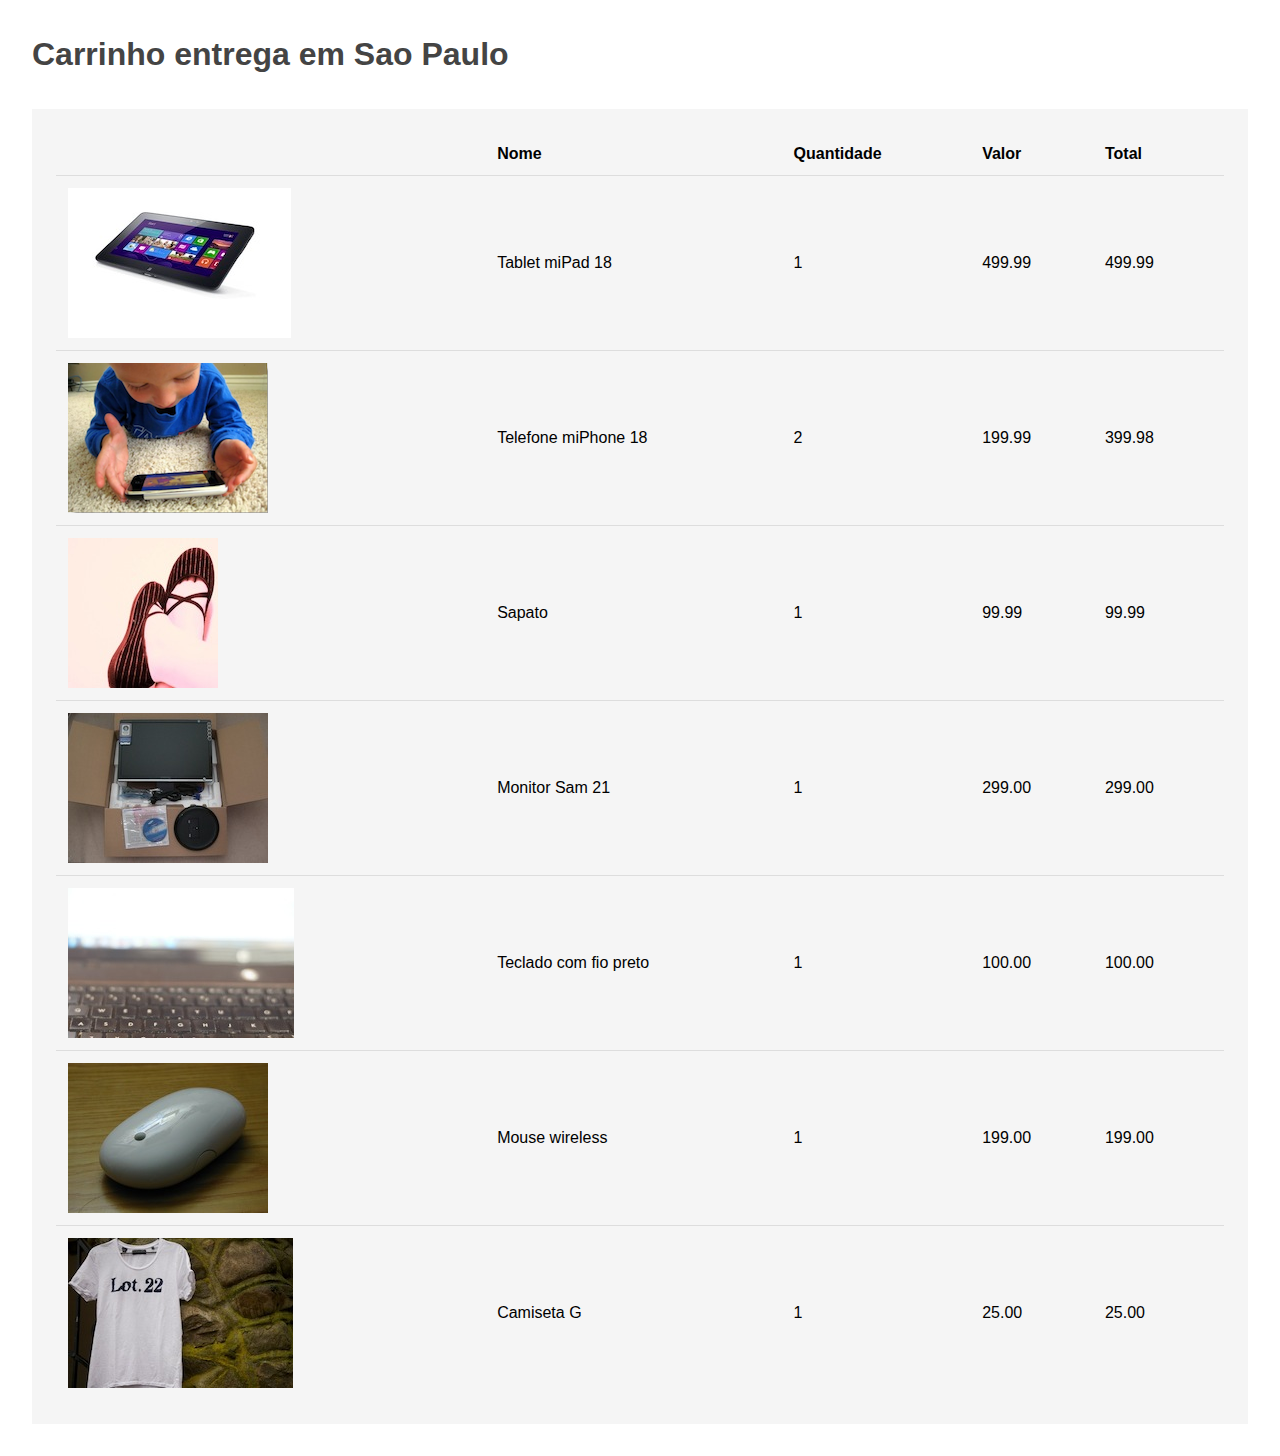
==== WebContent/curso-2-jquery/index.html @ e2479e5c "Termino do curso de introdução ao JQuery com criação e estilização de elementos dinamicamente, anima" ====
<html>
<head>
	<link rel="stylesheet" type="text/css" href="../css/carrinho.css">
</head>
<body>
	<div class="carrinho">
		<h2>Carrinho entrega em Sao Paulo</h2>
		<table>
			<thead>
				<tr>
					<td></td>
					<td>Nome</td>
					<td>Quantidade</td>
					<td>Valor</td>
					<td>Total</td>
				</tr>
			</thead>
			<tbody>
				<tr>
					<td><img src="../imagens/tablet.jpg"></td>
					<td>Tablet miPad 18</td>
					<td>1</td>
					<td>499.99</td>
					<td>499.99</td>
				</tr>
				<tr>
					<td><img src="../imagens/telefone.png"></td>
					<td>Telefone miPhone 18</td>
					<td>2</td>
					<td>199.99</td>
					<td>399.98</td>
				</tr>
				<tr>
					<td><img src="../imagens/sapato.jpg"></td>
					<td>Sapato</td>
					<td>1</td>
					<td>99.99</td>
					<td>99.99</td>
				</tr>
				<tr>
					<td><img src="../imagens/monitor.jpg"></td>
					<td>Monitor Sam 21</td>
					<td>1</td>
					<td>299.00</td>
					<td>299.00</td>
				</tr>
				<tr>
					<td><img src="../imagens/teclado.jpg"></td>
					<td>Teclado com fio preto </td>
					<td>1</td>
					<td>100.00</td>
					<td>100.00</td>
				</tr>
				<tr>
					<td><img src="../imagens/mouse.jpg"></td>
					<td>Mouse wireless</td>
					<td>1</td>
					<td>199.00</td>
					<td>199.00</td>
				</tr>
				<tr>
					<td><img src="../imagens/camiseta.jpg"></td>
					<td>Camiseta G</td>
					<td>1</td>
					<td>25.00</td>
					<td>25.00</td>
				</tr>
			</tbody>
		</table>
	
	</div>

</body>
</html>
---- WebContent/css/carrinho.css ----
* {
	font-size: 1em;
	margin: 0;
	padding: 0;
}

body {
	font-family: Arial;
	line-height: 1.4;
	margin: 2em;
}

h2 {
	color: #444;
	font-size: 2em;
	margin: 1em 0;
}

table {
	border-collapse: collapse;
	border-spacing: 0;

	background: #f5f5f5;
	border: 1.5em solid #f5f5f5;
	width: 100%;
}
thead {
	font-weight: bold;
}
th {
	padding: 0.75em;
	border-bottom: 2px solid #ddd;
	text-align: left;
}
td {
	padding: 0.75em;
	border-bottom: 1px solid #ddd;
}


.propaganda td {
	background: #9F0;
	padding: 1em 0.5em;
	text-align: center;

	color: #333;
	font-style: italic;
}

.remove-item {	
	background: #F30;
	border-radius: 2px;
	color: white;
	font-size: 0.7em;
	text-decoration: none;
	text-transform: uppercase;
	
	display: inline-block;
	padding: 0.5em;
}

input[type=button] {
	background: #F90;
	border: none;
	color: #333;
	text-transform: uppercase;

	box-shadow: 0 1px 3px #777;
	
	display: block;
	padding: 0.5em 1em;
	margin: 1em 0;

	-webkit-appearance: none;
}

.resumo {
	background: #555;
	color: white;
	padding: 1.5em;
	line-height: 2;
	margin: 2em 0;
}
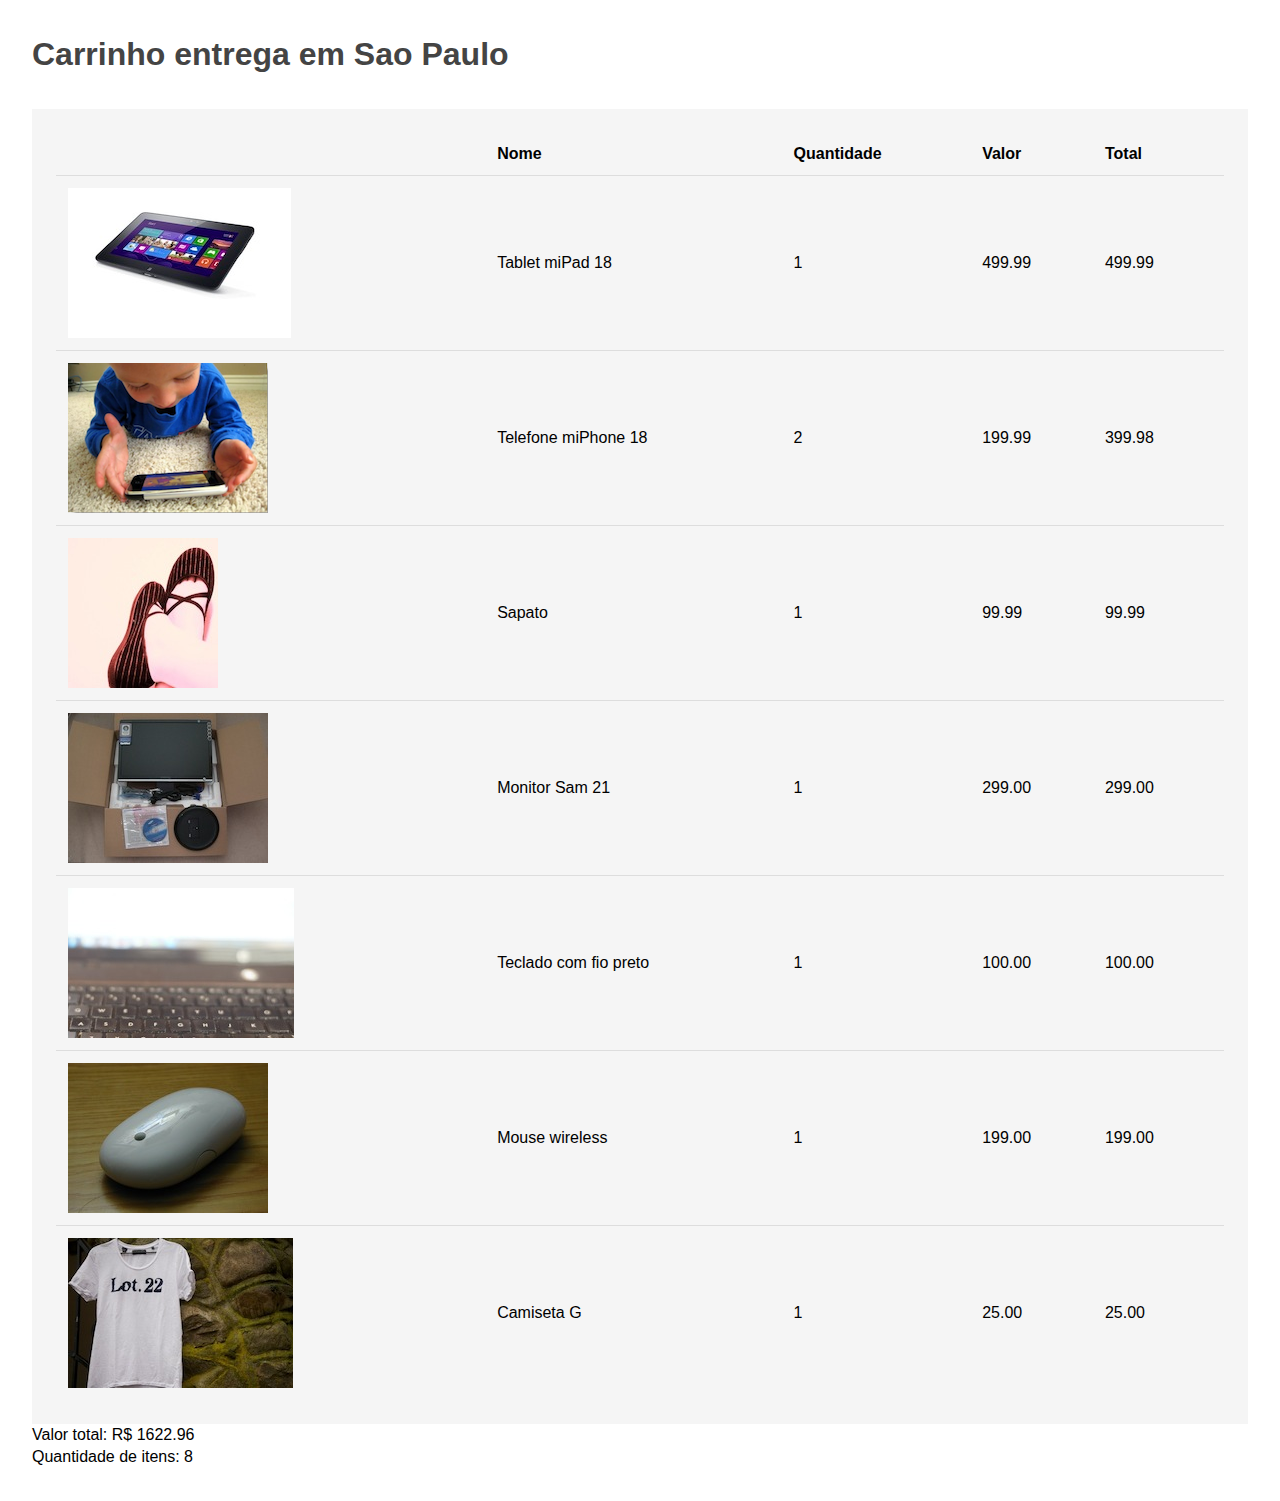
==== commit 42c60eaa: "Seleção e manipulação de elementos com JQuery" ====
--- a/WebContent/curso-2-jquery/index.html
+++ b/WebContent/curso-2-jquery/index.html
@@ -19,56 +19,66 @@
 				<tr>
 					<td><img src="../imagens/tablet.jpg"></td>
 					<td>Tablet miPad 18</td>
-					<td>1</td>
+					<td class="item-quantidade">1</td>
 					<td>499.99</td>
-					<td>499.99</td>
+					<td class="item-total">499.99</td>
 				</tr>
 				<tr>
 					<td><img src="../imagens/telefone.png"></td>
 					<td>Telefone miPhone 18</td>
-					<td>2</td>
+					<td class="item-quantidade">2</td>
 					<td>199.99</td>
-					<td>399.98</td>
+					<td class="item-total">399.98</td>
 				</tr>
 				<tr>
 					<td><img src="../imagens/sapato.jpg"></td>
 					<td>Sapato</td>
-					<td>1</td>
+					<td class="item-quantidade">1</td>
 					<td>99.99</td>
-					<td>99.99</td>
+					<td class="item-total">99.99</td>
 				</tr>
 				<tr>
 					<td><img src="../imagens/monitor.jpg"></td>
 					<td>Monitor Sam 21</td>
-					<td>1</td>
+					<td class="item-quantidade">1</td>
 					<td>299.00</td>
-					<td>299.00</td>
+					<td class="item-total">299.00</td>
 				</tr>
 				<tr>
 					<td><img src="../imagens/teclado.jpg"></td>
 					<td>Teclado com fio preto </td>
-					<td>1</td>
+					<td class="item-quantidade">1</td>
 					<td>100.00</td>
-					<td>100.00</td>
+					<td class="item-total">100.00</td>
 				</tr>
 				<tr>
 					<td><img src="../imagens/mouse.jpg"></td>
 					<td>Mouse wireless</td>
-					<td>1</td>
+					<td class="item-quantidade">1</td>
 					<td>199.00</td>
-					<td>199.00</td>
+					<td class="item-total">199.00</td>
 				</tr>
 				<tr>
 					<td><img src="../imagens/camiseta.jpg"></td>
 					<td>Camiseta G</td>
-					<td>1</td>
+					<td class="item-quantidade">1</td>
 					<td>25.00</td>
-					<td>25.00</td>
+					<td class="item-total">25.00</td>
 				</tr>
 			</tbody>
 		</table>
 	
 	</div>
+	
+	<div>
+		Valor total: R$ <span id="valor-total">0</span>
+		<br/>
+		Quantidade de itens: <span id="quantidade-itens">0</span>
+	</div>
+	
+	<!-- colocamos o js sempre no final da página para não travar o carregamento -->
+	<script src="../js/jquery-1.js"></script>
+	<script src="../js/index.js"></script>
 
 </body>
 </html>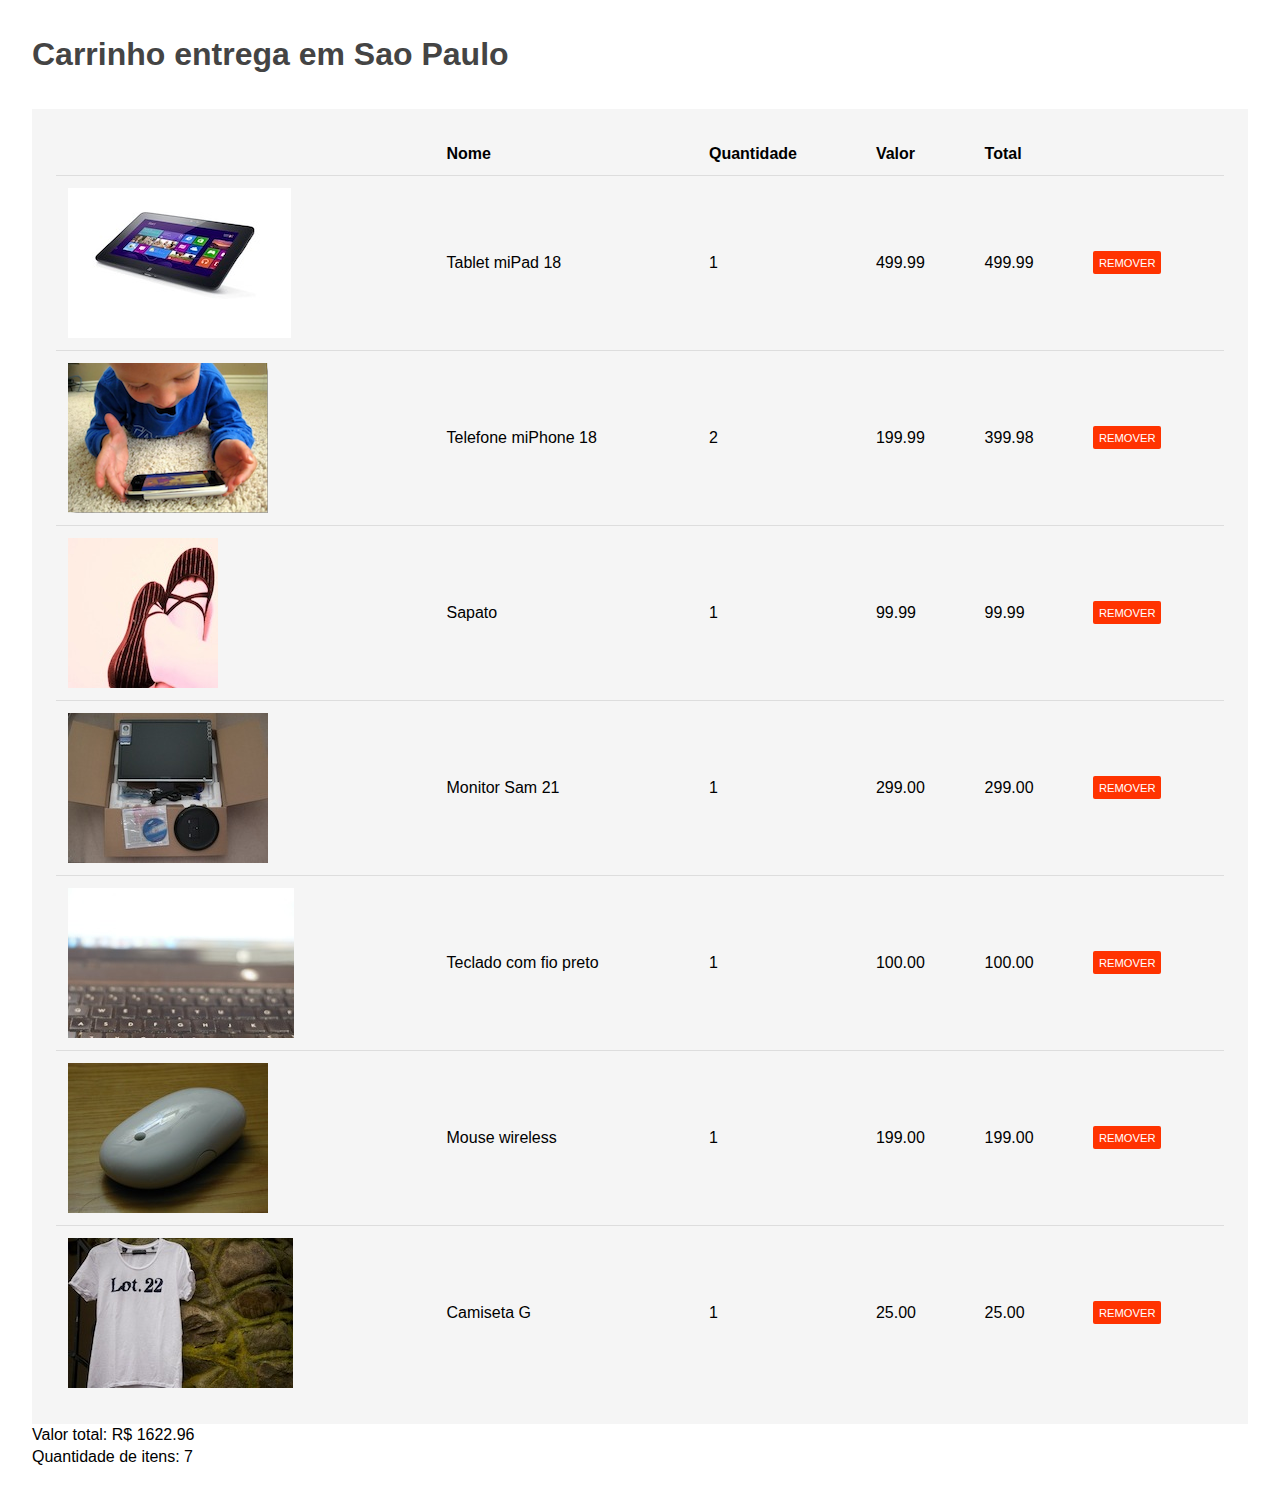
==== commit 63cefd19: "Removendo itens da tela e navegando por elementos com closest" ====
--- a/WebContent/curso-2-jquery/index.html
+++ b/WebContent/curso-2-jquery/index.html
@@ -13,6 +13,7 @@
 					<td>Quantidade</td>
 					<td>Valor</td>
 					<td>Total</td>
+					<td></td>
 				</tr>
 			</thead>
 			<tbody>
@@ -22,6 +23,7 @@
 					<td class="item-quantidade">1</td>
 					<td>499.99</td>
 					<td class="item-total">499.99</td>
+					<td><a class="remove-item" href="">Remover</a></td>
 				</tr>
 				<tr>
 					<td><img src="../imagens/telefone.png"></td>
@@ -29,6 +31,7 @@
 					<td class="item-quantidade">2</td>
 					<td>199.99</td>
 					<td class="item-total">399.98</td>
+					<td><a class="remove-item" href="">Remover</a></td>
 				</tr>
 				<tr>
 					<td><img src="../imagens/sapato.jpg"></td>
@@ -36,6 +39,7 @@
 					<td class="item-quantidade">1</td>
 					<td>99.99</td>
 					<td class="item-total">99.99</td>
+					<td><a class="remove-item" href="">Remover</a></td>
 				</tr>
 				<tr>
 					<td><img src="../imagens/monitor.jpg"></td>
@@ -43,6 +47,7 @@
 					<td class="item-quantidade">1</td>
 					<td>299.00</td>
 					<td class="item-total">299.00</td>
+					<td><a class="remove-item" href="">Remover</a></td>
 				</tr>
 				<tr>
 					<td><img src="../imagens/teclado.jpg"></td>
@@ -50,6 +55,7 @@
 					<td class="item-quantidade">1</td>
 					<td>100.00</td>
 					<td class="item-total">100.00</td>
+					<td><a class="remove-item" href="">Remover</a></td>
 				</tr>
 				<tr>
 					<td><img src="../imagens/mouse.jpg"></td>
@@ -57,6 +63,7 @@
 					<td class="item-quantidade">1</td>
 					<td>199.00</td>
 					<td class="item-total">199.00</td>
+					<td><a class="remove-item" href="">Remover</a></td>
 				</tr>
 				<tr>
 					<td><img src="../imagens/camiseta.jpg"></td>
@@ -64,6 +71,7 @@
 					<td class="item-quantidade">1</td>
 					<td>25.00</td>
 					<td class="item-total">25.00</td>
+					<td><a class="remove-item" href="">Remover</a></td>
 				</tr>
 			</tbody>
 		</table>
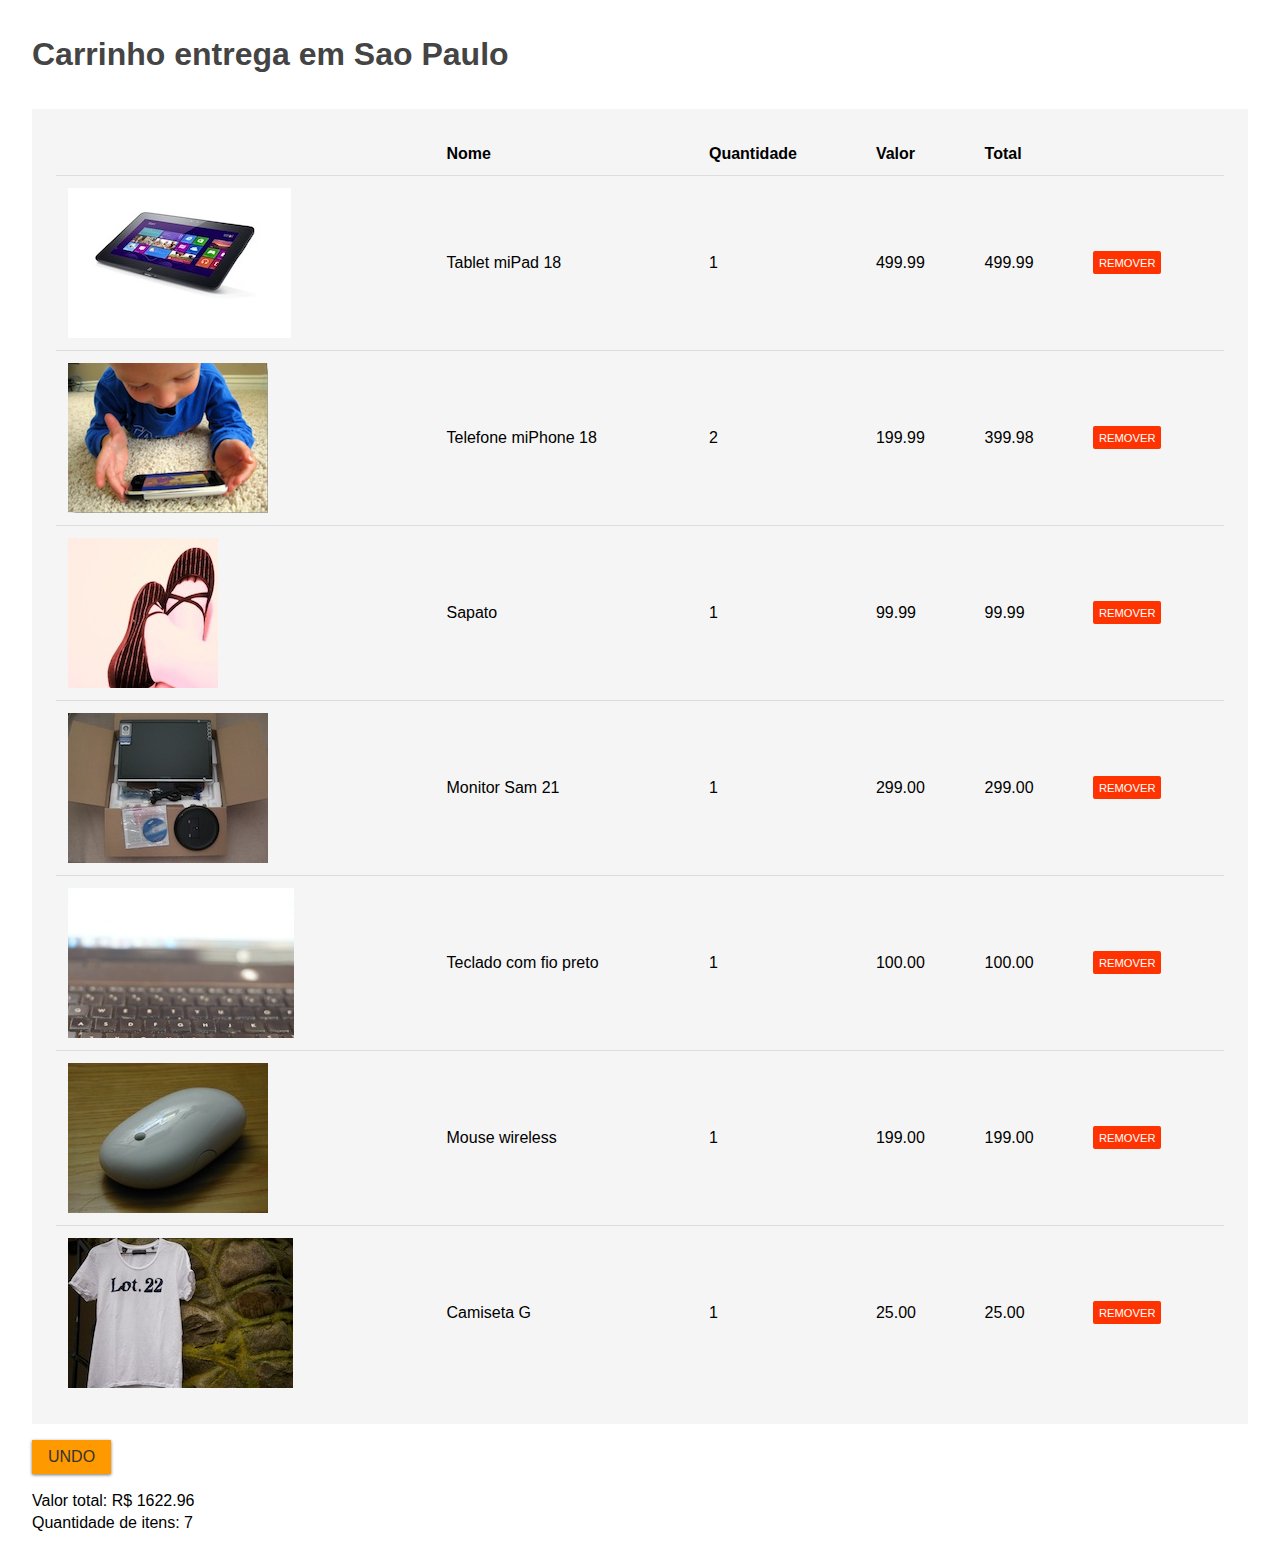
==== commit ef128e4c: "Utilizando extensões do CSS e seletores do JQuery" ====
--- a/WebContent/curso-2-jquery/index.html
+++ b/WebContent/curso-2-jquery/index.html
@@ -79,6 +79,10 @@
 	</div>
 	
 	<div>
+		<input id="undo" type="button" value="Undo">
+	</div>
+	
+	<div>
 		Valor total: R$ <span id="valor-total">0</span>
 		<br/>
 		Quantidade de itens: <span id="quantidade-itens">0</span>
--- a/WebContent/css/carrinho.css
+++ b/WebContent/css/carrinho.css
@@ -35,6 +35,10 @@
 td {
 	padding: 0.75em;
 	border-bottom: 1px solid #ddd;
+}
+
+.recuperado {
+	background: #FE0;
 }
 
 
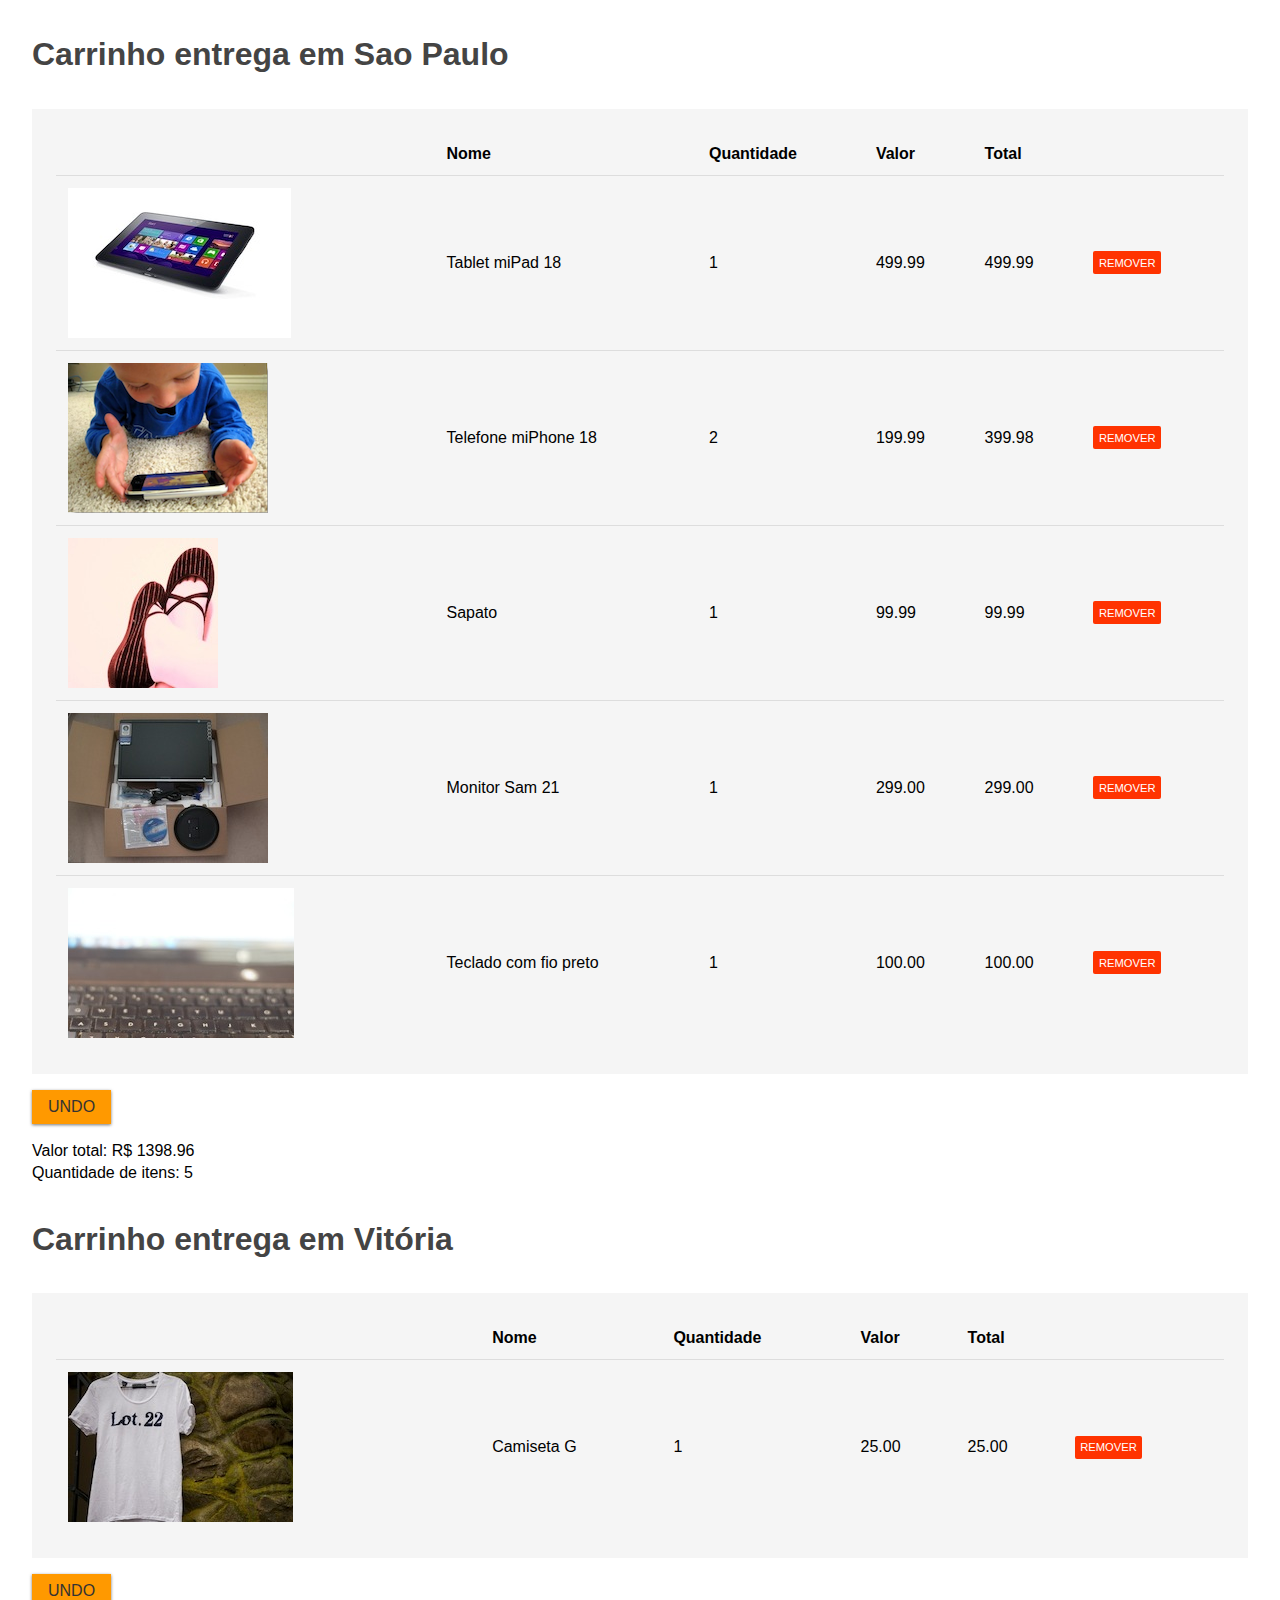
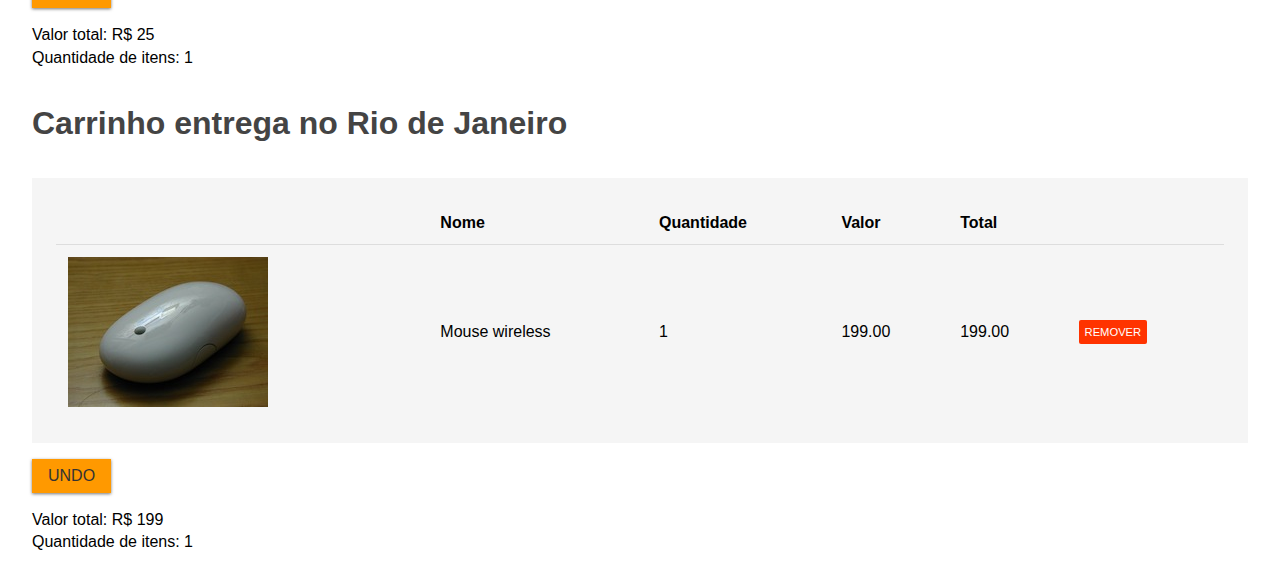
==== commit a7a401e7: "Atualizando o carrinho.js e o index.html para podermos trabalhar com mais de um carrinho na mesma pá" ====
--- a/WebContent/curso-2-jquery/index.html
+++ b/WebContent/curso-2-jquery/index.html
@@ -1,5 +1,6 @@
 <html>
 <head>
+	<meta charset="UTF-8">
 	<link rel="stylesheet" type="text/css" href="../css/carrinho.css">
 </head>
 <body>
@@ -57,14 +58,37 @@
 					<td class="item-total">100.00</td>
 					<td><a class="remove-item" href="">Remover</a></td>
 				</tr>
+			</tbody>
+		</table>
+	
+		<div>
+			<input class="undo" type="button" value="Undo">
+		</div>
+		
+		<div>
+			Valor total: R$ <span class="valor-total">0</span>
+			<br/>
+			Quantidade de itens: <span class="quantidade-itens">0</span>
+		</div>
+	
+	</div>
+	
+	<!-- Carrinho 2 -->
+	
+	<div class="carrinho">
+		<h2>Carrinho entrega em Vitória</h2>
+		<table>
+			<thead>
 				<tr>
-					<td><img src="../imagens/mouse.jpg"></td>
-					<td>Mouse wireless</td>
-					<td class="item-quantidade">1</td>
-					<td>199.00</td>
-					<td class="item-total">199.00</td>
-					<td><a class="remove-item" href="">Remover</a></td>
+					<td></td>
+					<td>Nome</td>
+					<td>Quantidade</td>
+					<td>Valor</td>
+					<td>Total</td>
+					<td></td>
 				</tr>
+			</thead>
+			<tbody>
 				<tr>
 					<td><img src="../imagens/camiseta.jpg"></td>
 					<td>Camiseta G</td>
@@ -76,21 +100,60 @@
 			</tbody>
 		</table>
 	
+		<div>
+			<input class="undo" type="button" value="Undo">
+		</div>
+		
+		<div>
+			Valor total: R$ <span class="valor-total">0</span>
+			<br/>
+			Quantidade de itens: <span class="quantidade-itens">0</span>
+		</div>
+	
 	</div>
 	
-	<div>
-		<input id="undo" type="button" value="Undo">
-	</div>
+	<!-- Carrinho 3 -->
 	
-	<div>
-		Valor total: R$ <span id="valor-total">0</span>
-		<br/>
-		Quantidade de itens: <span id="quantidade-itens">0</span>
+	<div class="carrinho">
+		<h2>Carrinho entrega no Rio de Janeiro</h2>
+		<table>
+			<thead>
+				<tr>
+					<td></td>
+					<td>Nome</td>
+					<td>Quantidade</td>
+					<td>Valor</td>
+					<td>Total</td>
+					<td></td>
+				</tr>
+			</thead>
+			<tbody>
+				<tr>
+					<td><img src="../imagens/mouse.jpg"></td>
+					<td>Mouse wireless</td>
+					<td class="item-quantidade">1</td>
+					<td>199.00</td>
+					<td class="item-total">199.00</td>
+					<td><a class="remove-item" href="">Remover</a></td>
+				</tr>
+			</tbody>
+		</table>
+	
+		<div>
+			<input class="undo" type="button" value="Undo">
+		</div>
+		
+		<div>
+			Valor total: R$ <span class="valor-total">0</span>
+			<br/>
+			Quantidade de itens: <span class="quantidade-itens">0</span>
+		</div>
+	
 	</div>
 	
 	<!-- colocamos o js sempre no final da página para não travar o carregamento -->
 	<script src="../js/jquery-1.js"></script>
-	<script src="../js/index.js"></script>
+	<script src="../js/carrinho.js"></script>
 
 </body>
 </html>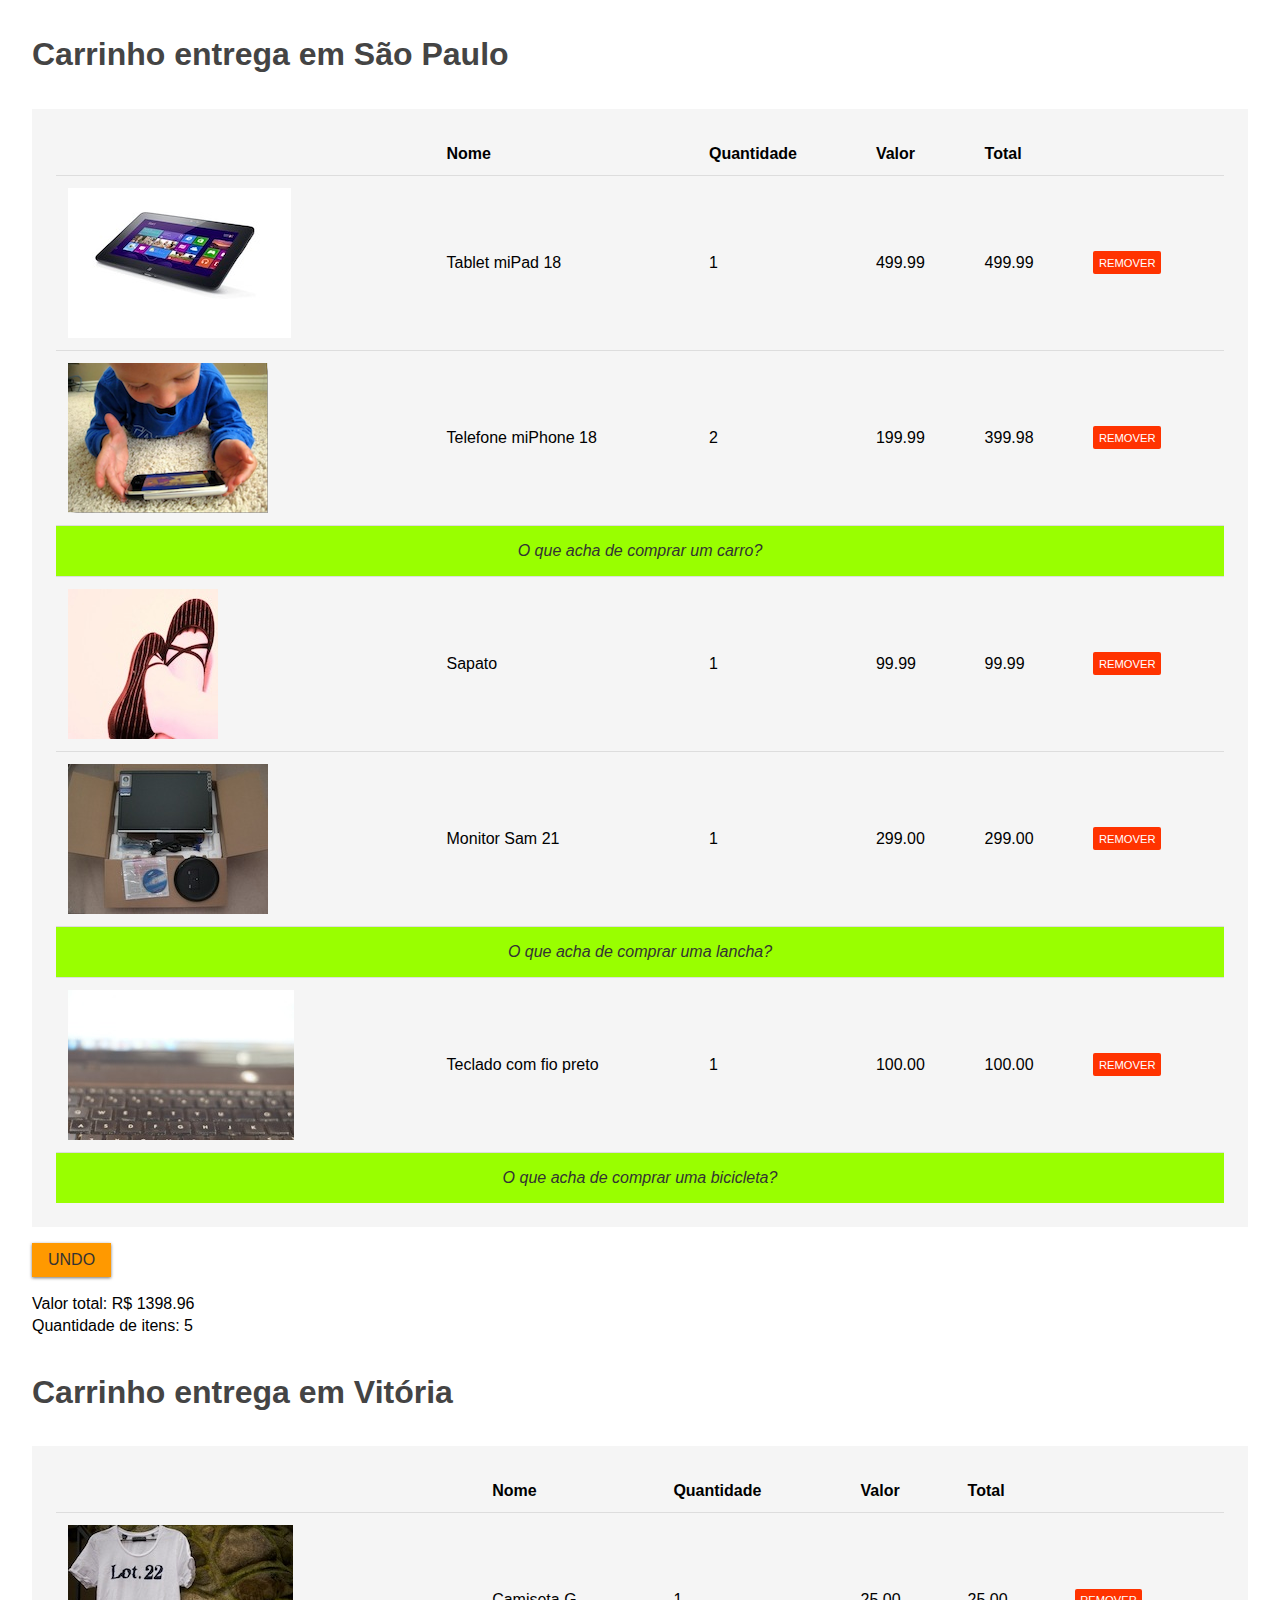
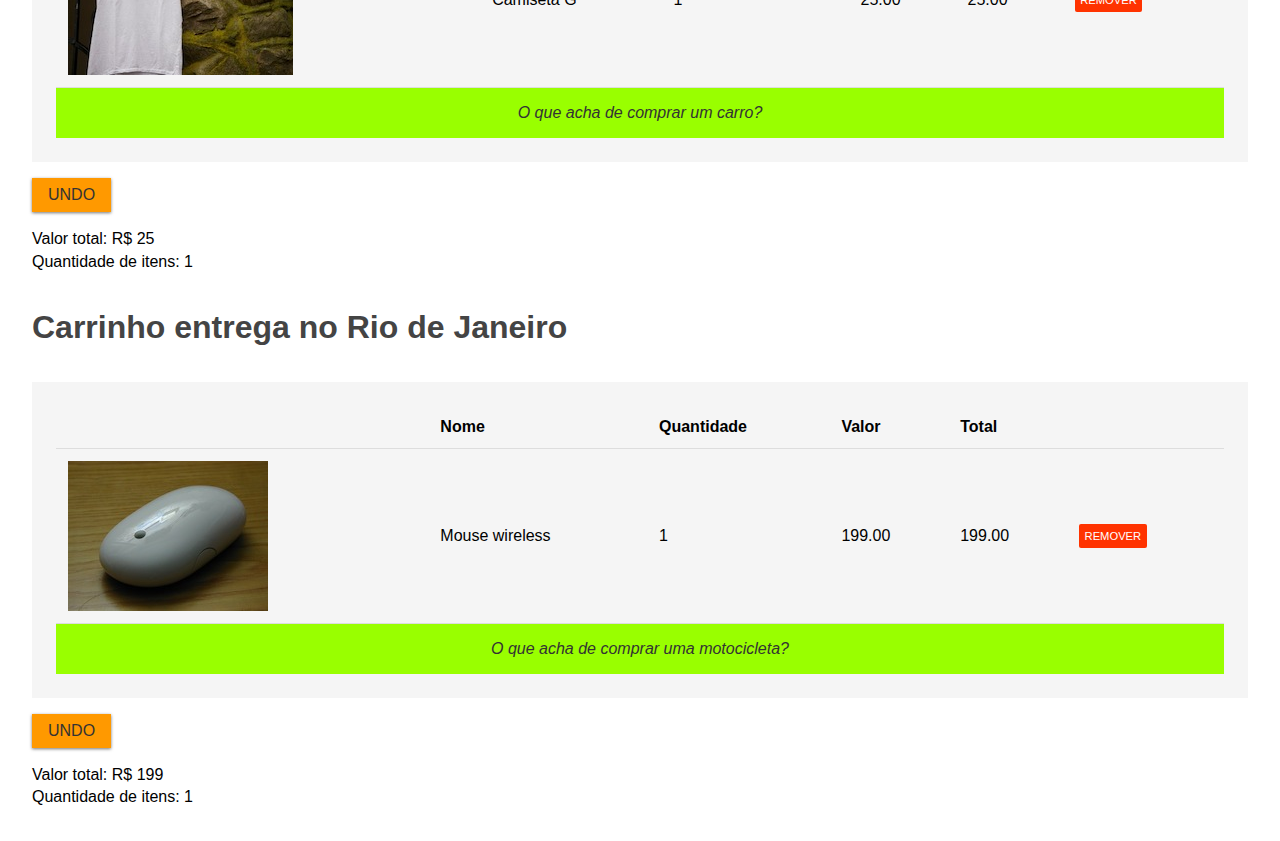
==== commit b4c9f78d: "Inserindo propagandas no carrinho com seletores e trabalhando com o hover para alterar o estilo das " ====
--- a/WebContent/curso-2-jquery/index.html
+++ b/WebContent/curso-2-jquery/index.html
@@ -5,7 +5,7 @@
 </head>
 <body>
 	<div class="carrinho">
-		<h2>Carrinho entrega em Sao Paulo</h2>
+		<h2>Carrinho entrega em São Paulo</h2>
 		<table>
 			<thead>
 				<tr>
--- a/WebContent/css/carrinho.css
+++ b/WebContent/css/carrinho.css
@@ -78,6 +78,10 @@
 	-webkit-appearance: none;
 }
 
+.hovering{
+	background : #CCC;
+}
+
 .resumo {
 	background: #555;
 	color: white;
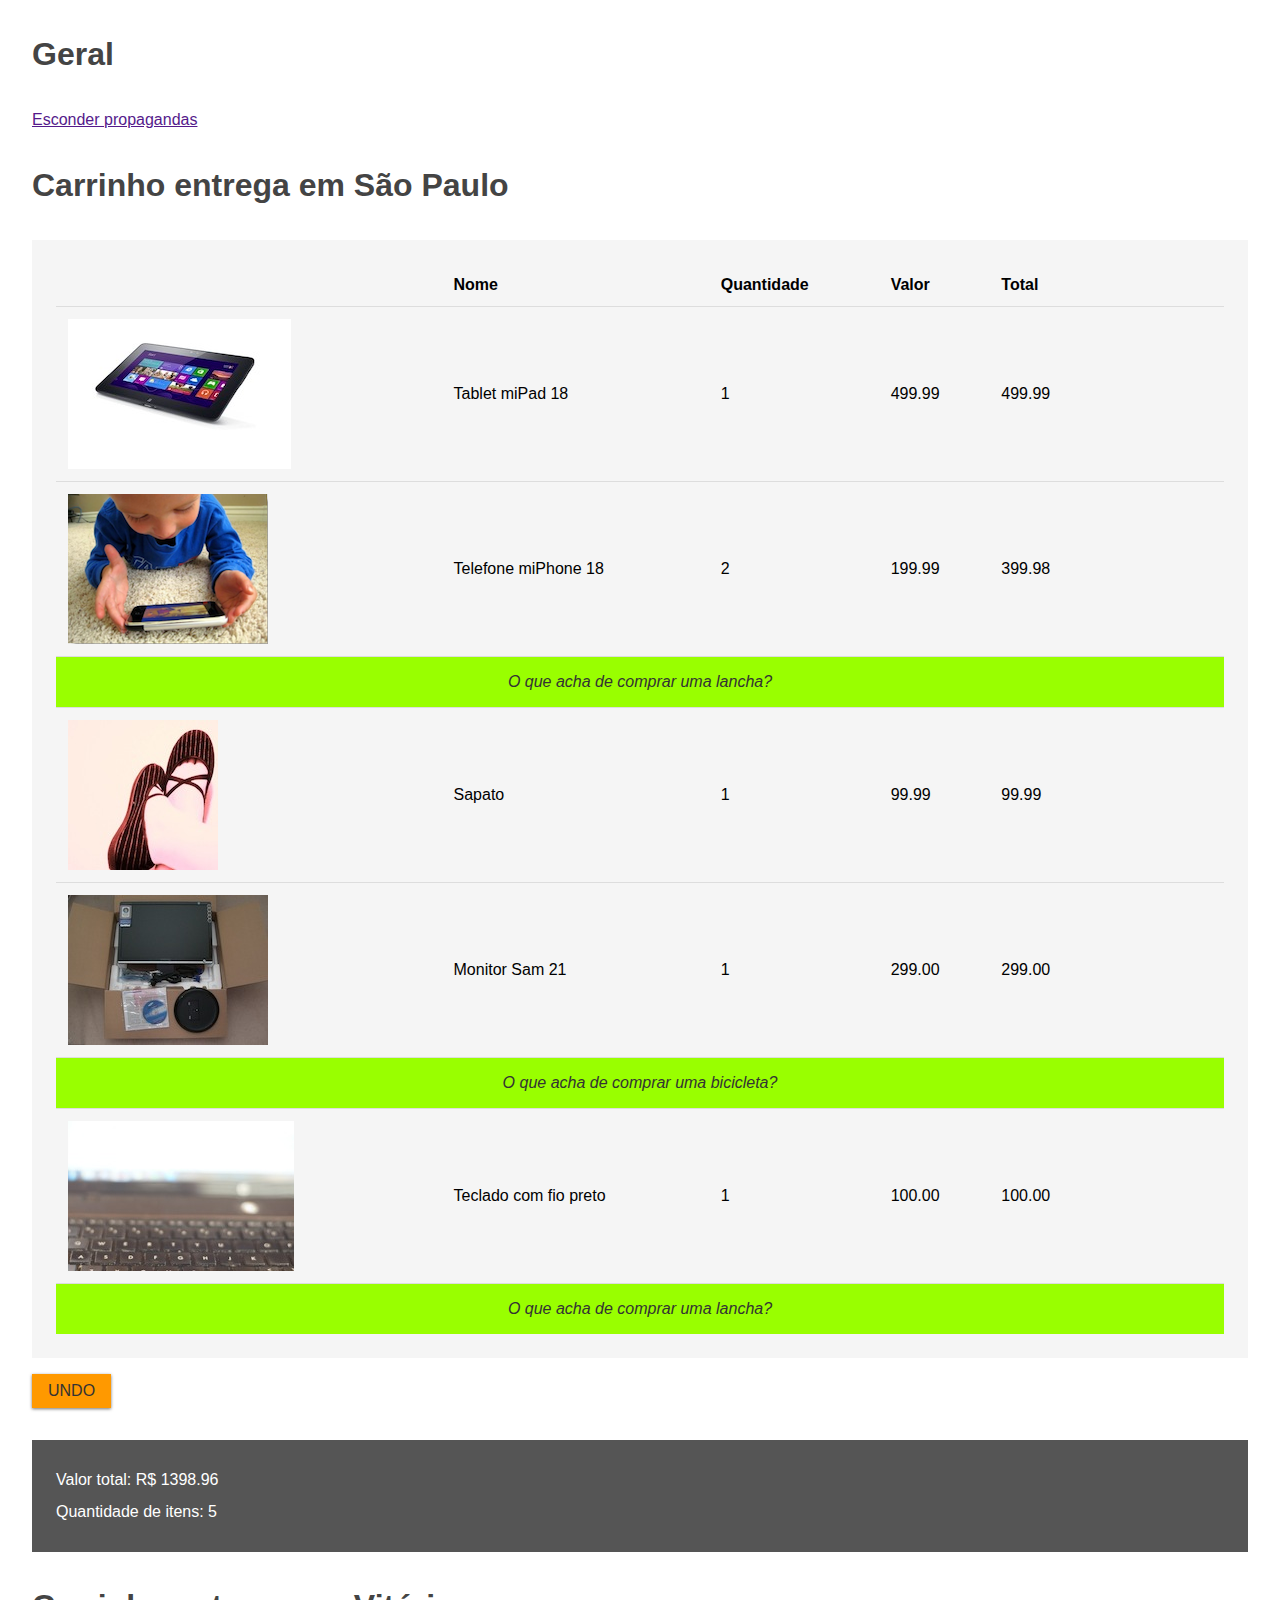
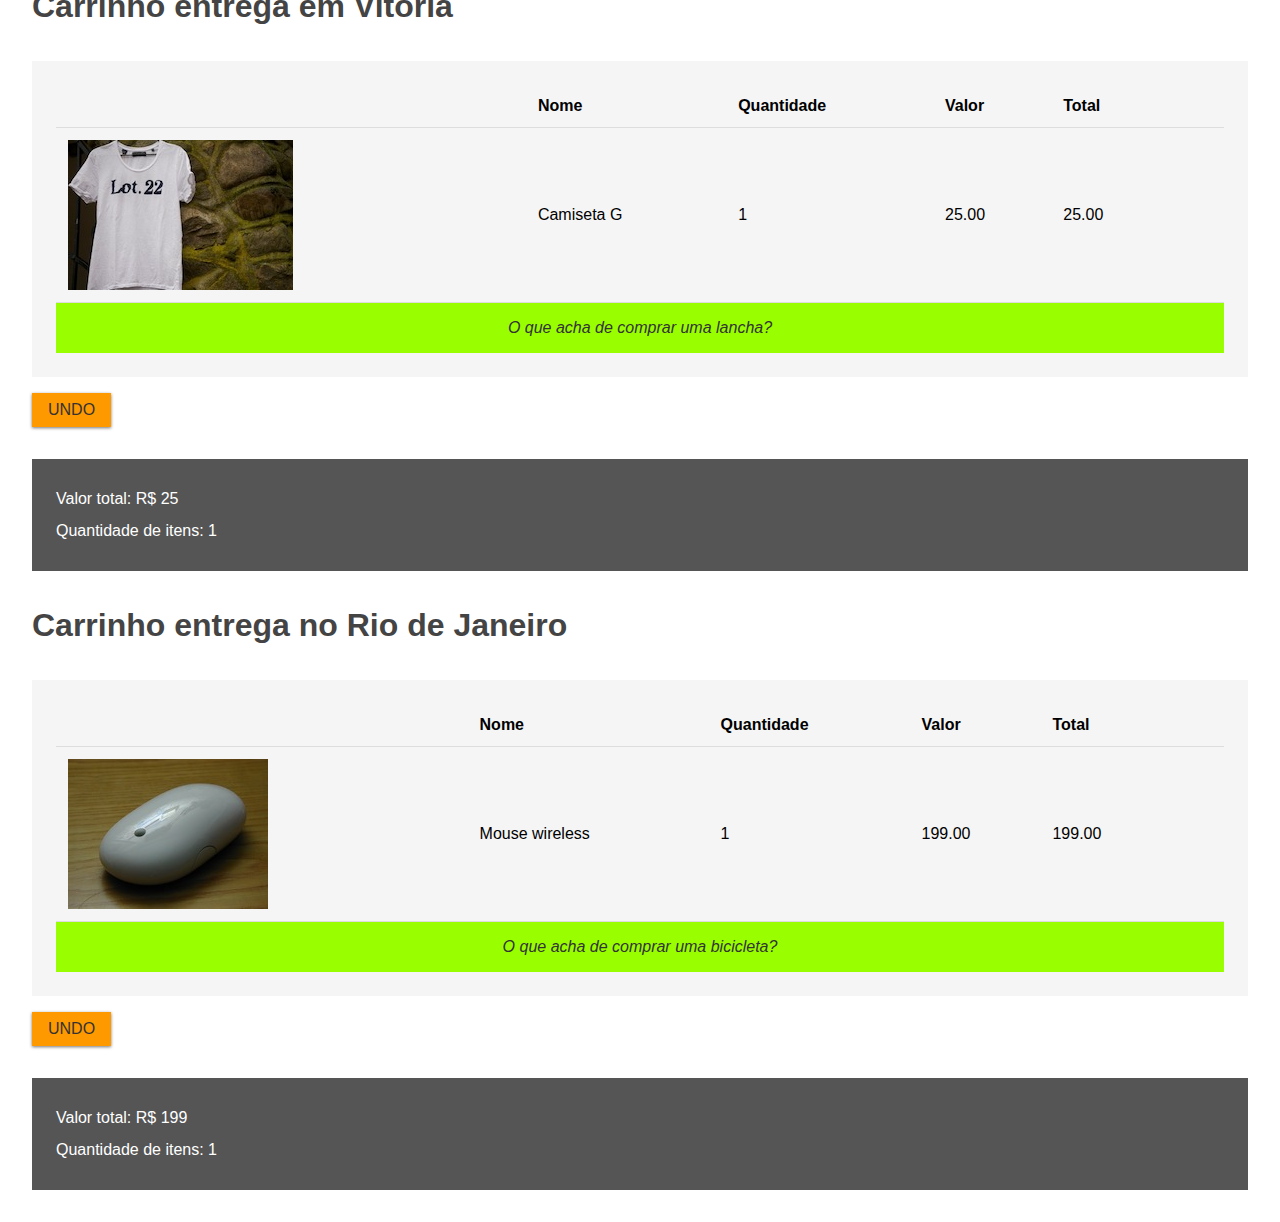
==== commit cbfba414: "Trabalhando com hide, show, fadeIn, fadeOut e toggle para criar algumas animações no carrinho de com" ====
--- a/WebContent/curso-2-jquery/index.html
+++ b/WebContent/curso-2-jquery/index.html
@@ -4,6 +4,11 @@
 	<link rel="stylesheet" type="text/css" href="../css/carrinho.css">
 </head>
 <body>
+	
+	<h2>Geral</h2>
+	<a href="" id="esconde-propagandas" class="alterna-propaganda">Esconder propagandas</a>
+	<a href="" id="mostra-propagandas" class="alterna-propaganda">Mostrar propagandas</a>
+
 	<div class="carrinho">
 		<h2>Carrinho entrega em São Paulo</h2>
 		<table>
@@ -24,7 +29,7 @@
 					<td class="item-quantidade">1</td>
 					<td>499.99</td>
 					<td class="item-total">499.99</td>
-					<td><a class="remove-item" href="">Remover</a></td>
+					<td class="coluna-btn-remover"><a class="remove-item" href="">Remover</a></td>
 				</tr>
 				<tr>
 					<td><img src="../imagens/telefone.png"></td>
@@ -65,7 +70,7 @@
 			<input class="undo" type="button" value="Undo">
 		</div>
 		
-		<div>
+		<div class="resumo">
 			Valor total: R$ <span class="valor-total">0</span>
 			<br/>
 			Quantidade de itens: <span class="quantidade-itens">0</span>
@@ -104,7 +109,7 @@
 			<input class="undo" type="button" value="Undo">
 		</div>
 		
-		<div>
+		<div class="resumo">
 			Valor total: R$ <span class="valor-total">0</span>
 			<br/>
 			Quantidade de itens: <span class="quantidade-itens">0</span>
@@ -143,7 +148,7 @@
 			<input class="undo" type="button" value="Undo">
 		</div>
 		
-		<div>
+		<div class="resumo">
 			Valor total: R$ <span class="valor-total">0</span>
 			<br/>
 			Quantidade de itens: <span class="quantidade-itens">0</span>
--- a/WebContent/css/carrinho.css
+++ b/WebContent/css/carrinho.css
@@ -37,6 +37,10 @@
 	border-bottom: 1px solid #ddd;
 }
 
+#mostra-propagandas{
+	display : none;
+}
+
 .recuperado {
 	background: #FE0;
 }
@@ -51,6 +55,10 @@
 	font-style: italic;
 }
 
+.coluna-btn-remover{
+	width : 100px;
+}
+
 .remove-item {	
 	background: #F30;
 	border-radius: 2px;
@@ -59,7 +67,7 @@
 	text-decoration: none;
 	text-transform: uppercase;
 	
-	display: inline-block;
+	display: none;
 	padding: 0.5em;
 }
 
